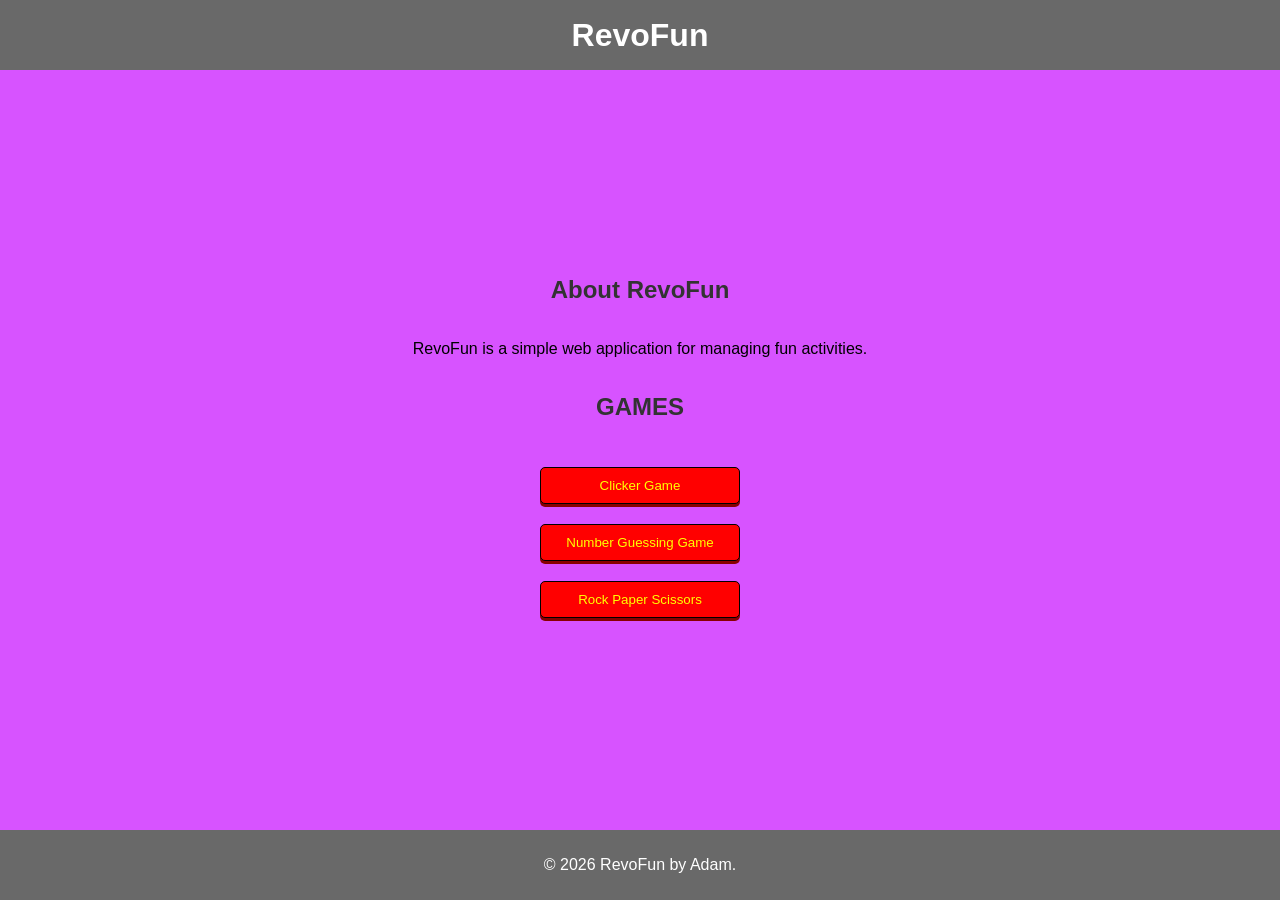
==== index.html @ eaf5b75f "first commit" ====
<!DOCTYPE html>
<html lang="en">
<head>
    <meta charset="UTF-8">
    <meta name="viewport" content="width=device-width, initial-scale=1.0">
    <title>RevoFun</title>

    
    <link rel="stylesheet" href="./css/base.css">
    <link rel="stylesheet" href="./css/index.css">

    <!-- <audio autoplay loop>
        <source src="./assets/Cartridge Chill.mp3" type="audio/mpeg">
    </audio> -->

</head>
<body>
    <header>
        <h1>RevoFun</h1>
    </header>
    <main>
        <h2>About RevoFun</h2>
        <p>RevoFun is a simple web application for managing fun activities.</p>
        <h2>GAMES</h2>
        <ul>
            <li><a href="./1clicker/clicker-game.html"><button>Clicker Game</button></a></li>
            <li><a href="./2number/number-guessing-game.html"><button>Number Guessing Game</button></a></li>
            <li><a href="./3rock/rock-paper-scissors.html"><button>Rock Paper Scissors</button></a></li>
        </ul>
    </main>
    <footer>
        <p>&copy; 2026 RevoFun by Adam.</p>
    </footer>
</body>
</html>
---- css/base.css ----
body, header, main, footer {
    display: flex;
    flex-direction: column;
    font-family: Arial, sans-serif;
    text-align: center;    
    align-items: center;
    justify-content: center;
}

body {
    margin: 0;
    padding: 0;
    background-color: #d753ff;
    min-height: 100vh;
    
    
    /* background-image: linear-gradient(
    to left, 
    rgb(245, 213, 255) 10%, 
    rgba(255, 255, 255, 0) 70%,
    rgba(245, 213, 255, 1) 100%
    ),url('../assets/back.png'); */
    
    background-blend-mode: screen;
    background-size: cover;
    background-position: center;
    background-attachment: fixed;
    background-repeat: no-repeat;

    z-index: 0;
}

header {
    background-color: #696969;
    color: white;
    padding: 10px;
    position: fixed;
    width: 100%;
    height: 50px;
    top: 0;
    z-index: 10;
}

main {
    padding: 20px;
    margin: 60px 0;
}

footer {
    position: fixed;
    width: 100%;
    bottom: 0px;
}

h1 {
    margin: 0;
}



/* general button properties */
button {
    margin: 10px 0;
    color: yellow;
    border: black solid 1px;
        padding: 10px;
        width: 200px;
        margin-left: auto;
        margin-right: auto;

        transition: all 0.1s;
        position: relative;
        outline: none;
}
button:hover {
    text-decoration: underline;
}
button:active {
  transform: translateY(3px);
}

/* back button properties */
.back-button {
        border-radius: 20px;
        background-color: #0000ff;
        height: 2.5rem;

        box-shadow: 0 3px #000088; 
}
.back-button:hover {
    background-color: #0000dd;
}
.back-button:active {
  box-shadow: 0 0 #000088;
}

/* clicker button properties */
.click-button {
        border-radius: 50%;
        background-color: #ff0000;
        aspect-ratio: 2 / 1.5;

        box-shadow: 0 3px #880000; 
}
.click-button:hover {
    background-color: #dd0000;
}
.click-button:active {
  box-shadow: 0 0 #880000;
}
.click-button:disabled {
    background-color: #888888;
    color: #cccccc;
    border-color: #555555;
    cursor: not-allowed;
    box-shadow: none;
}

/* reset button properties */
.reset-button {
        border-radius: 20px;
        background-color: #ff0000;
        height: 2.5rem;

        box-shadow: 0 3px #880000;

        display:none;
}
.reset-button:hover {
    background-color: #dd0000;
}
.reset-button:active {
  box-shadow: 0 0 #000088;
}
---- css/index.css ----
footer {
    background-color: #696969;
    color: white;
    padding: 10px;
    position: fixed;
    width: 100%;
    height: 50px;
    bottom: 0;
}

h1 {
    margin: 0;
}
h2 {
    color: #333;
}
ul {
    list-style-type: none;
    padding: 0;
}

button {
    margin: 10px 0;
    color: yellow;
    border: black solid 1px;
        border-radius: 5px;
        background-color: #ff0000;
        padding: 10px;
        width: 200px;
        margin-left: auto;
        margin-right: auto;

        box-shadow: 0 3px #880000; 
        transition: all 0.1s;
        position: relative;
        outline: none;
}
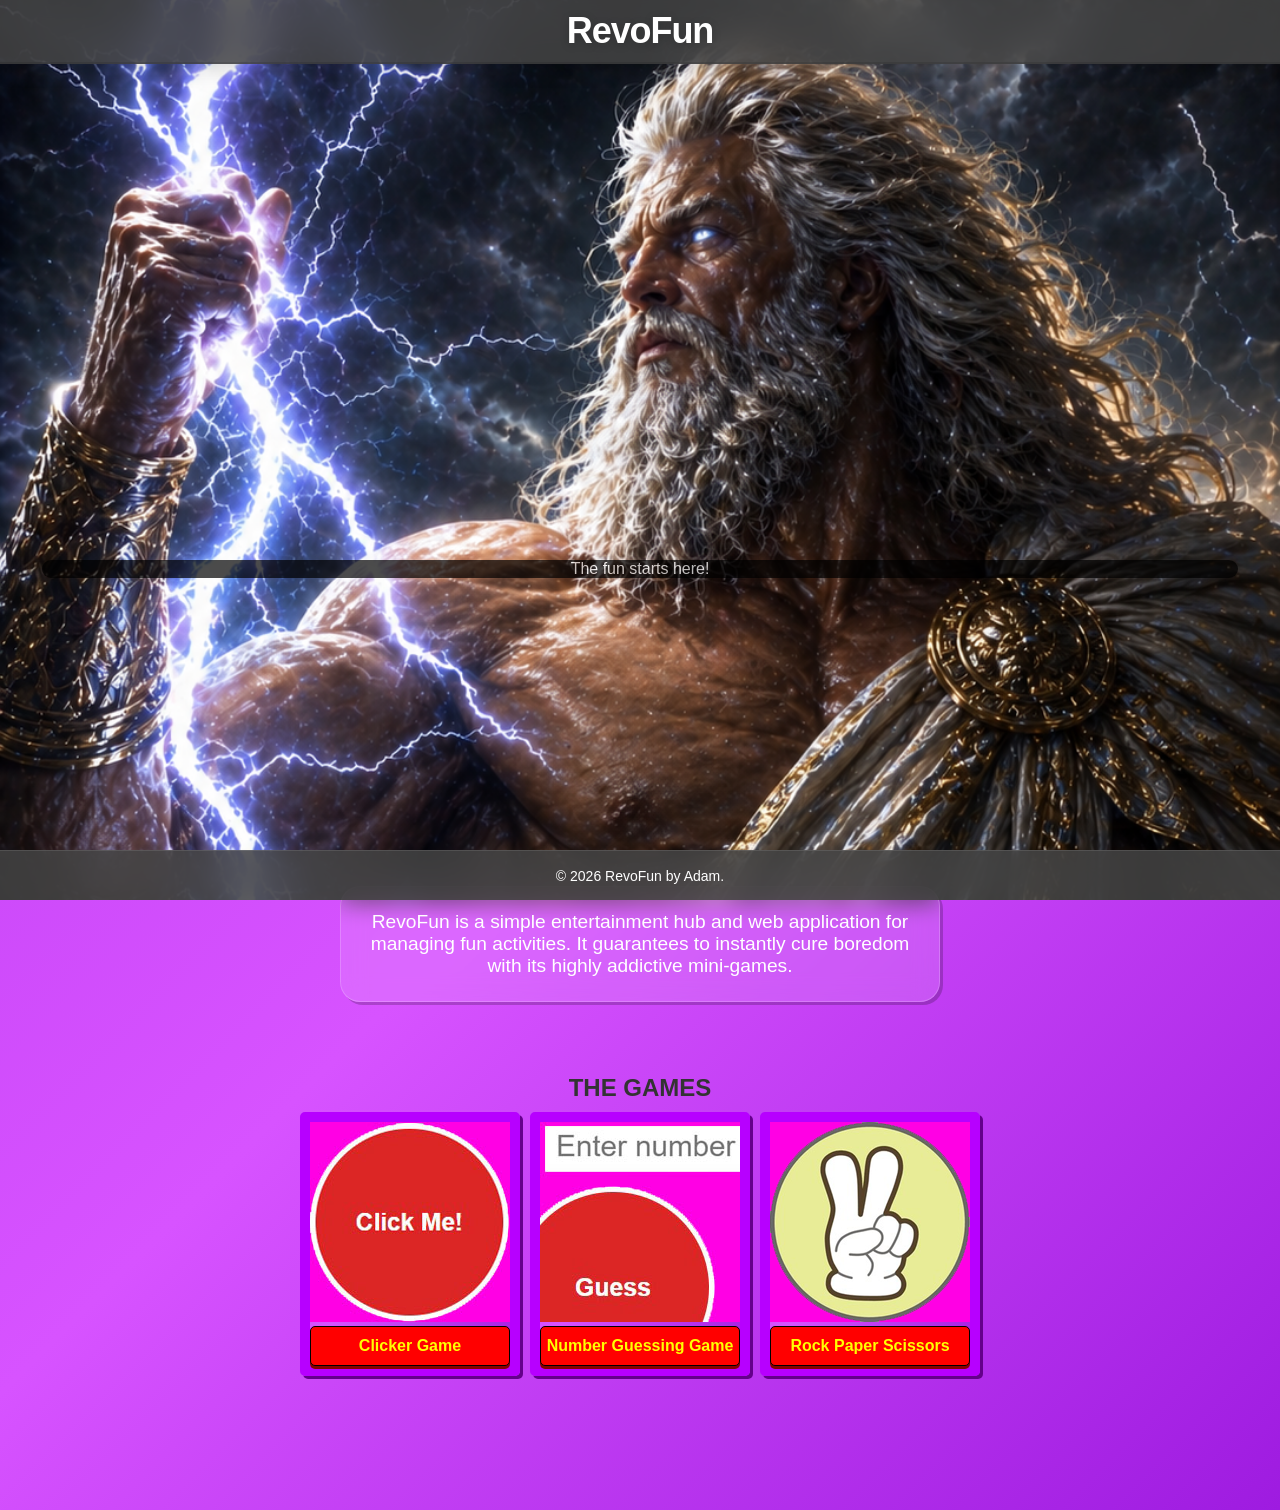
==== commit 8d6a1d21: "after one on one" ====
--- a/index.html
+++ b/index.html
@@ -4,29 +4,40 @@
     <meta charset="UTF-8">
     <meta name="viewport" content="width=device-width, initial-scale=1.0">
     <title>RevoFun</title>
-
-    
     <link rel="stylesheet" href="./css/base.css">
     <link rel="stylesheet" href="./css/index.css">
+    <script defer src="./js/index.js"></script>
 
-    <!-- <audio autoplay loop>
-        <source src="./assets/Cartridge Chill.mp3" type="audio/mpeg">
-    </audio> -->
-
+    <audio autoplay>
+        <source src="./assets/audio/thunder.mp3" type="audio/mpeg">
+    </audio>
 </head>
 <body>
     <header>
         <h1>RevoFun</h1>
     </header>
     <main>
-        <h2>About RevoFun</h2>
-        <p>RevoFun is a simple web application for managing fun activities.</p>
-        <h2>GAMES</h2>
-        <ul>
-            <li><a href="./1clicker/clicker-game.html"><button>Clicker Game</button></a></li>
-            <li><a href="./2number/number-guessing-game.html"><button>Number Guessing Game</button></a></li>
-            <li><a href="./3rock/rock-paper-scissors.html"><button>Rock Paper Scissors</button></a></li>
-        </ul>
+        <section id="hero">
+            <img id="back-img" src="./assets/img/back.png" alt="Background Image" class="background-image">
+        </section>
+        <section id="empty-section">
+            <p id="empty">The fun starts here!</p>
+        </section>
+        <section id="about-section">
+            <h2>About RevoFun</h2>
+            <p id="about">RevoFun is a simple entertainment hub and web application for managing fun activities. It guarantees to instantly cure boredom with its highly addictive mini-games.</p>
+        </section>
+        <section id="games">
+            <h2>THE GAMES</h2>
+            <ul>
+                <li><a href="./pages/clicker-game.html"><img src="./assets/img/click.png" alt="Clicker Game"></a>
+                    <a href="./pages/clicker-game.html"><button>Clicker Game</button></a></li>
+                <li><a href="./pages/number-guessing-game.html"><img src="./assets/img/guess.png" alt="Number Guessing Game"></a>
+                    <a href="./pages/number-guessing-game.html"><button>Number Guessing Game</button></a></li>
+                <li><a href="./pages/rock-paper-scissors.html"><img src="./assets/img/rps.png" alt="Rock Paper Scissors"></a>
+                    <a href="./pages/rock-paper-scissors.html"><button>Rock Paper Scissors</button></a></li>
+            </ul>
+        </section>
     </main>
     <footer>
         <p>&copy; 2026 RevoFun by Adam.</p>
--- a/css/base.css
+++ b/css/base.css
@@ -1,137 +1,146 @@
-body, header, main, footer {
-    display: flex;
-    flex-direction: column;
-    font-family: Arial, sans-serif;
-    text-align: center;    
-    align-items: center;
-    justify-content: center;
+* {
+    box-sizing: border-box;
+    margin: 0;
+    padding: 0;
 }
 
 body {
-    margin: 0;
-    padding: 0;
-    background-color: #d753ff;
+    font-family: -apple-system, BlinkMacSystemFont, "Segoe UI", Roboto, Helvetica, Arial, sans-serif;
+    background: linear-gradient(135deg, #bd3bf2 0%, #d753ff 50%, #9e1be0 100%);
+    color: #ffffff;
     min-height: 100vh;
-    
-    
-    /* background-image: linear-gradient(
-    to left, 
-    rgb(245, 213, 255) 10%, 
-    rgba(255, 255, 255, 0) 70%,
-    rgba(245, 213, 255, 1) 100%
-    ),url('../assets/back.png'); */
-    
-    background-blend-mode: screen;
-    background-size: cover;
-    background-position: center;
-    background-attachment: fixed;
-    background-repeat: no-repeat;
-
-    z-index: 0;
+    display: flex;
+    flex-direction: column;
+    overflow-x: hidden;
 }
 
 header {
-    background-color: #696969;
-    color: white;
-    padding: 10px;
+    background-color: rgba(69, 69, 69, 0.85);
+    backdrop-filter: blur(16px);
+    -webkit-backdrop-filter: blur(16px);
+    border-bottom: 2px solid rgba(0, 0, 0, 0.1);
+    
+    color: #111827;
+    padding: 0 2rem;
+    position: fixed;
+    width: 100%;
+    height: 64px;
+    top: 0;
+    left: 0;
+    z-index: 50;
+    display: flex;
+    align-items: center;
+    justify-content: center;
+    box-shadow: 0 4px 20px rgba(0, 0, 0, 0.15);
+}
+
+footer {
+    background-color: rgba(17, 24, 39, 0.9);
+    backdrop-filter: blur(16px);
+    -webkit-backdrop-filter: blur(16px);
+    border-top: 1px solid rgba(255, 255, 255, 0.1);
+    
     position: fixed;
     width: 100%;
     height: 50px;
-    top: 0;
-    z-index: 10;
+    bottom: 0;
+    left: 0;
+    z-index: 50;
+    display: flex;
+    align-items: center;
+    justify-content: center;
+    color: #9ca3af;
+    font-size: 0.875rem;
+    font-weight: 500;
 }
 
 main {
-    padding: 20px;
-    margin: 60px 0;
-}
-
-footer {
-    position: fixed;
-    width: 100%;
-    bottom: 0px;
+    flex: 1;
+    display: flex;
+    flex-direction: column;
+    align-items: center;
+    justify-content: center;
+    padding: 2rem;
+    margin-top: 64px;
+    margin-bottom: 50px;
 }
 
 h1 {
-    margin: 0;
+    font-size: 2.25rem;
+    font-weight: 800;
+    color: #ffffff;
+    text-shadow: 0 2px 10px rgba(0, 0, 0, 0.2);
+    letter-spacing: -0.03em;
 }
 
-
-
-/* general button properties */
 button {
-    margin: 10px 0;
-    color: yellow;
-    border: black solid 1px;
-        padding: 10px;
-        width: 200px;
-        margin-left: auto;
-        margin-right: auto;
-
-        transition: all 0.1s;
-        position: relative;
-        outline: none;
-}
-button:hover {
-    text-decoration: underline;
-}
-button:active {
-  transform: translateY(3px);
+    display: inline-flex;
+    align-items: center;
+    justify-content: center;
+    margin: 12px 0;
+    width: 220px;
+    font-size: 1rem;
+    font-weight: 700;
+    cursor: pointer;
+    border: none;
+    outline: none;
+    transition: all 0.2s cubic-bezier(0.16, 1, 0.3, 1);
+    box-shadow: 0 4px 12px rgba(0, 0, 0, 0.15);
 }
 
-/* back button properties */
-.back-button {
-        border-radius: 20px;
-        background-color: #0000ff;
-        height: 2.5rem;
-
-        box-shadow: 0 3px #000088; 
-}
-.back-button:hover {
-    background-color: #0000dd;
-}
-.back-button:active {
-  box-shadow: 0 0 #000088;
+button:hover {
+    transform: translateY(-3px);
+    filter: brightness(1.1);
 }
 
-/* clicker button properties */
+button:active {
+    transform: translateY(1px);
+}
+
+.back-button {
+    border-radius: 12px;
+    background-color: #1d4ed8;
+    color: #ffffff;
+    height: 2rem;
+}
+
 .click-button {
-        border-radius: 50%;
-        background-color: #ff0000;
-        aspect-ratio: 2 / 1.5;
-
-        box-shadow: 0 3px #880000; 
+    border-radius: 50%;
+    background-color: #dc2626;
+    color: #ffffff;
+    width: 130px;
+    height: 130px;
+    aspect-ratio: 1 / 1;
+    box-shadow: 0 10px 25px rgba(220, 38, 38, 0.4);
+    border: 4px solid #ffffff;
 }
 .click-button:hover {
-    background-color: #dd0000;
-}
-.click-button:active {
-  box-shadow: 0 0 #880000;
-}
-.click-button:disabled {
-    background-color: #888888;
-    color: #cccccc;
-    border-color: #555555;
-    cursor: not-allowed;
-    box-shadow: none;
+    box-shadow: 0 14px 30px rgba(220, 38, 38, 0.6);
 }
 
-/* reset button properties */
 .reset-button {
-        border-radius: 20px;
-        background-color: #ff0000;
-        height: 2.5rem;
-
-        box-shadow: 0 3px #880000;
-
-        display:none;
+    border-radius: 12px;
+    background-color: rgba(255, 0, 0, 0.2);
+    color: #ffffff;
+    height: 3.25rem;
+    border: 2px solid #ffffff;
+    backdrop-filter: blur(4px);
 }
 .reset-button:hover {
-    background-color: #dd0000;
-}
-.reset-button:active {
-  box-shadow: 0 0 #000088;
+    background-color: #ffffff;
+    color: #111827;
 }
 
+/* Disabled State */
+button:disabled {
+    background-color: rgba(255, 255, 255, 0.15) !important;
+    color: rgba(255, 255, 255, 0.4) !important;
+    border: none !important;
+    cursor: not-allowed;
+    box-shadow: none !important;
+    transform: none !important;
+}
 
-
+.btn-hidden {
+    display: none;
+}
--- a/css/index.css
+++ b/css/index.css
@@ -1,5 +1,5 @@
 footer {
-    background-color: #696969;
+    background-color: rgba(69, 69, 69, 0.85);
     color: white;
     padding: 10px;
     position: fixed;
@@ -15,18 +15,93 @@
     color: #333;
 }
 ul {
+    display: flex;
+    flex-direction: row;
     list-style-type: none;
-    padding: 0;
+    margin: 10px;
+    padding: 0px;
+    gap: 10px;
+    flex-wrap: wrap;
+    justify-content: center;
+}
+li {
+    border: #b700ff solid 10px;
+    border-radius: 5px;
+    display: flex;
+    flex-direction: column;
+    align-items: center;
+    
+    background: linear-gradient(135deg, #bd3bf2 0%, #d753ff 50%, #9e1be0 100%);
+
+    box-shadow: 3px 3px #64008b;
+}
+#about {
+    max-width: 600px;
+    margin: 0 auto 20px auto;
+    padding: 0 20px;
+    font-size: 1.2rem;
+    background: rgba(255, 255, 255, 0.12);
+    backdrop-filter: blur(12px); 
+    -webkit-backdrop-filter: blur(12px);
+    border-radius: 20px;
+    border: 1px solid rgba(255, 255, 255, 0.2); 
+    padding: 24px; 
+    transition: transform 0.2s ease, box-shadow 0.2s ease;
+    box-shadow:  3px 3px rgba(0, 0, 0, 0.2);
+
+    text-align: center;
+}
+#hero {
+    position: fixed;
+    top: 0;
+    width: 100%;
+    height: 100vh;
+    overflow: hidden;
+    z-index: -1;
+}
+#back-img {
+    position: absolute;
+    top: 50%;
+    left: 50%;
+    transform: translate(-50%, -50%);
+    width: 100%;
+    height: 100%;
+    object-fit: cover;
+    object-position: 50% 30%;
+    z-index: -1;
+}
+#empty-section {
+    height: 80vh;
+}
+#empty {
+    font-size: 1rem;
+    color: #fff;
+    text-shadow: 2px 2px 4px rgb(0, 0, 0);
+    background: rgb(0, 0, 0);
+    width: 100%;
+    margin-top: 25vh;
+    border-radius: 12px;
+}
+section {
+    margin-bottom: 2rem;
+    width: 100%;
+    padding: 10px;
+    display: flex;
+    flex-direction: column;
+    text-align: center;
+    align-items: center;
+    justify-content: center;
 }
 
 button {
-    margin: 10px 0;
+    margin: 0;
     color: yellow;
     border: black solid 1px;
         border-radius: 5px;
         background-color: #ff0000;
-        padding: 10px;
+        padding: 0px;
         width: 200px;
+        height: 2.5rem;
         margin-left: auto;
         margin-right: auto;
 
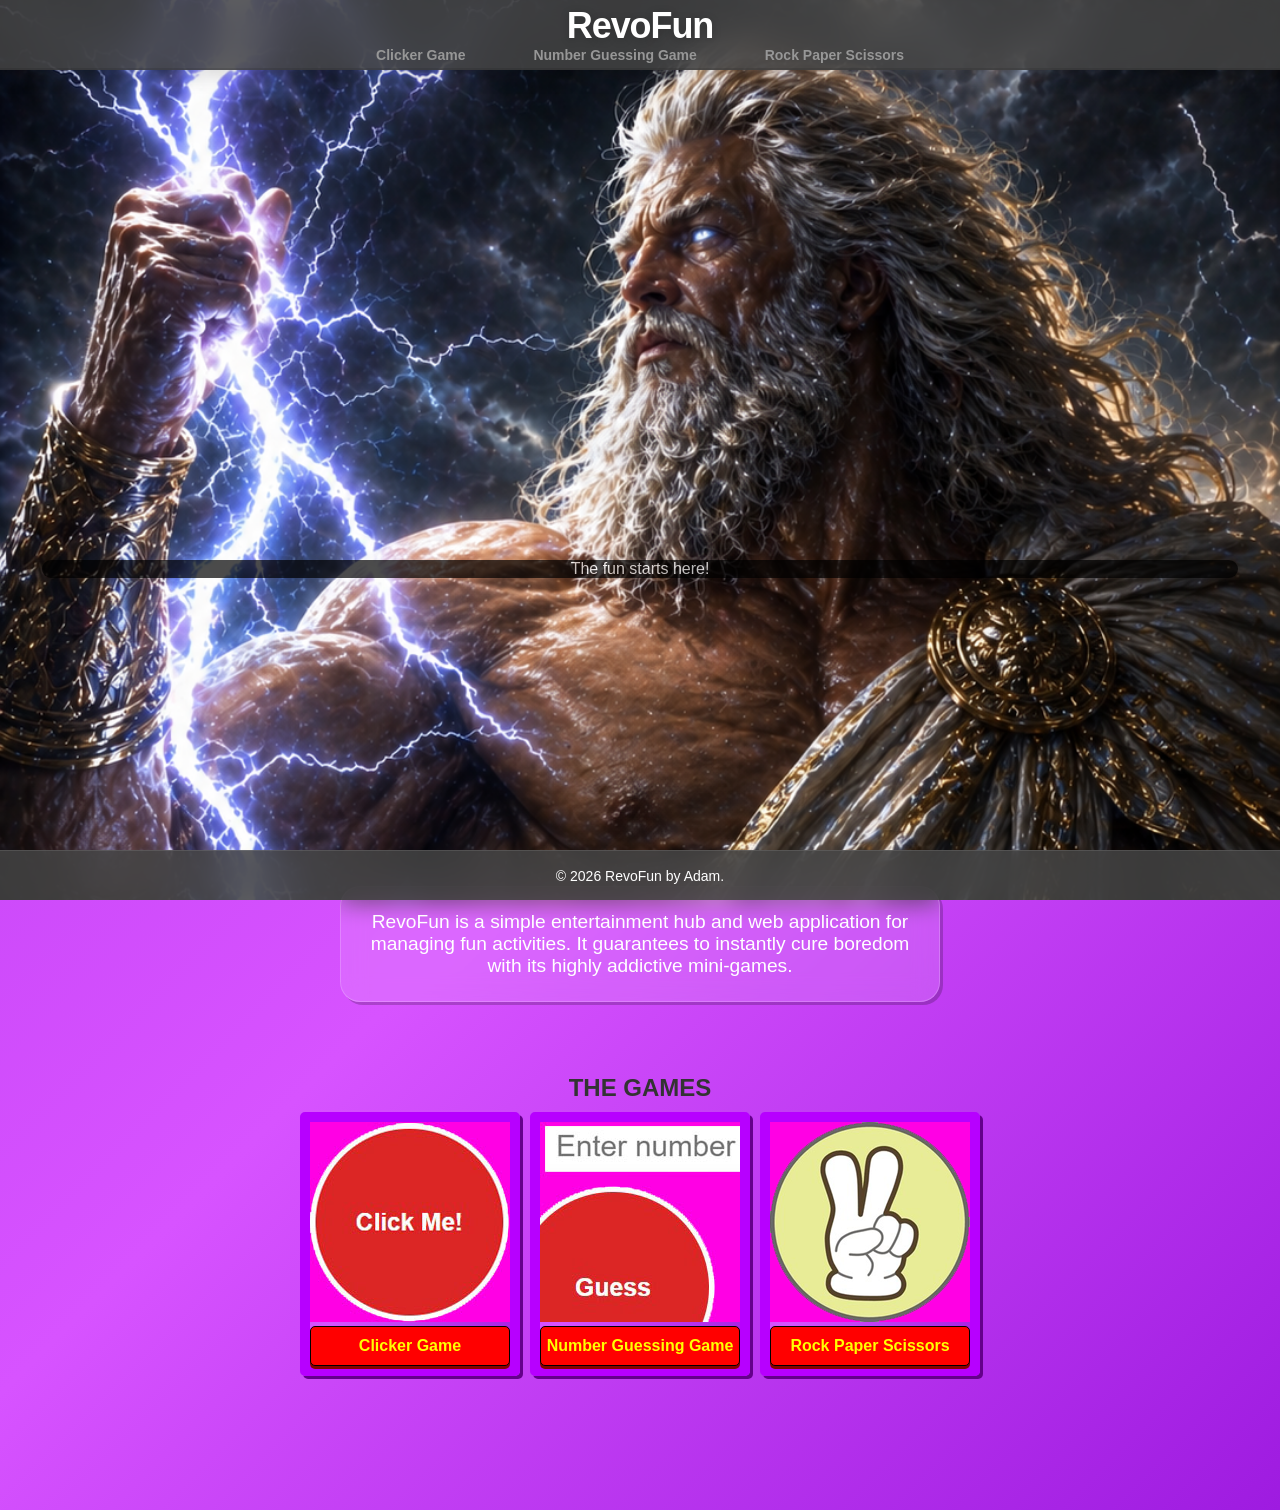
==== commit da12a5a7: "final hope" ====
--- a/index.html
+++ b/index.html
@@ -8,16 +8,18 @@
     <link rel="stylesheet" href="./css/index.css">
     <script defer src="./js/index.js"></script>
 
-    <audio autoplay>
-        <source src="./assets/audio/thunder.mp3" type="audio/mpeg">
-    </audio>
 </head>
 <body>
     <header>
-        <h1>RevoFun</h1>
+        <h1>RevoFun</h1>        
+        <nav>
+            <a id="clicker-link" href="./pages/clicker-game.html">Clicker Game</a>
+            <a id="guessing-link" href="./pages/number-guessing-game.html">Number Guessing Game</a>
+            <a id="rps-link" href="./pages/rock-paper-scissors.html">Rock Paper Scissors</a>
+        </nav>
     </header>
     <main>
-        <section id="hero">
+        <section id="hero-section">
             <img id="back-img" src="./assets/img/back.png" alt="Background Image" class="background-image">
         </section>
         <section id="empty-section">
@@ -27,11 +29,11 @@
             <h2>About RevoFun</h2>
             <p id="about">RevoFun is a simple entertainment hub and web application for managing fun activities. It guarantees to instantly cure boredom with its highly addictive mini-games.</p>
         </section>
-        <section id="games">
+        <section id="games-section">
             <h2>THE GAMES</h2>
             <ul>
                 <li><a href="./pages/clicker-game.html"><img src="./assets/img/click.png" alt="Clicker Game"></a>
-                    <a href="./pages/clicker-game.html"><button>Clicker Game</button></a></li>
+                    <a href="./pages/clicker-game.html"><button >Clicker Game</button></a></li>
                 <li><a href="./pages/number-guessing-game.html"><img src="./assets/img/guess.png" alt="Number Guessing Game"></a>
                     <a href="./pages/number-guessing-game.html"><button>Number Guessing Game</button></a></li>
                 <li><a href="./pages/rock-paper-scissors.html"><img src="./assets/img/rps.png" alt="Rock Paper Scissors"></a>
--- a/css/base.css
+++ b/css/base.css
@@ -20,11 +20,15 @@
     -webkit-backdrop-filter: blur(16px);
     border-bottom: 2px solid rgba(0, 0, 0, 0.1);
     
+    display: flex;
+    flex-direction: column;
+
+
     color: #111827;
     padding: 0 2rem;
     position: fixed;
     width: 100%;
-    height: 64px;
+    height: 70px;
     top: 0;
     left: 0;
     z-index: 50;
@@ -34,8 +38,25 @@
     box-shadow: 0 4px 20px rgba(0, 0, 0, 0.15);
 }
 
+nav {
+    font-size: 0.875rem;
+}
+nav a {
+    margin: 0 12px;
+    text-decoration: none;
+    color: #979797;
+    font-weight: 600;
+    transition: color 0.2s ease;
+    border-radius: 30px;
+    padding: 0 20px;
+}
+
+nav a:hover {
+    color: #d753ff;
+}
+
 footer {
-    background-color: rgba(17, 24, 39, 0.9);
+    background-color: rgba(69, 69, 69, 0.85);
     backdrop-filter: blur(16px);
     -webkit-backdrop-filter: blur(16px);
     border-top: 1px solid rgba(255, 255, 255, 0.1);
@@ -49,7 +70,7 @@
     display: flex;
     align-items: center;
     justify-content: center;
-    color: #9ca3af;
+    color: white;
     font-size: 0.875rem;
     font-weight: 500;
 }
@@ -71,6 +92,10 @@
     color: #ffffff;
     text-shadow: 0 2px 10px rgba(0, 0, 0, 0.2);
     letter-spacing: -0.03em;
+}
+
+p {
+    text-align: center;
 }
 
 button {
@@ -101,7 +126,15 @@
     border-radius: 12px;
     background-color: #1d4ed8;
     color: #ffffff;
-    height: 2rem;
+    height: 2rem;    
+}
+
+#back-btn {    
+    display: flex;
+    position: fixed;
+    bottom: 8vh;
+    left: 50%;
+    transform: translateX(-50%);
 }
 
 .click-button {
--- a/css/index.css
+++ b/css/index.css
@@ -1,19 +1,10 @@
-footer {
-    background-color: rgba(69, 69, 69, 0.85);
-    color: white;
-    padding: 10px;
-    position: fixed;
-    width: 100%;
-    height: 50px;
-    bottom: 0;
-}
-
 h1 {
     margin: 0;
 }
 h2 {
     color: #333;
 }
+
 ul {
     display: flex;
     flex-direction: row;
@@ -51,7 +42,7 @@
 
     text-align: center;
 }
-#hero {
+#hero-section {
     position: fixed;
     top: 0;
     width: 100%;
@@ -81,6 +72,8 @@
     width: 100%;
     margin-top: 25vh;
     border-radius: 12px;
+    display: flex;
+    justify-content: center;
 }
 section {
     margin-bottom: 2rem;
